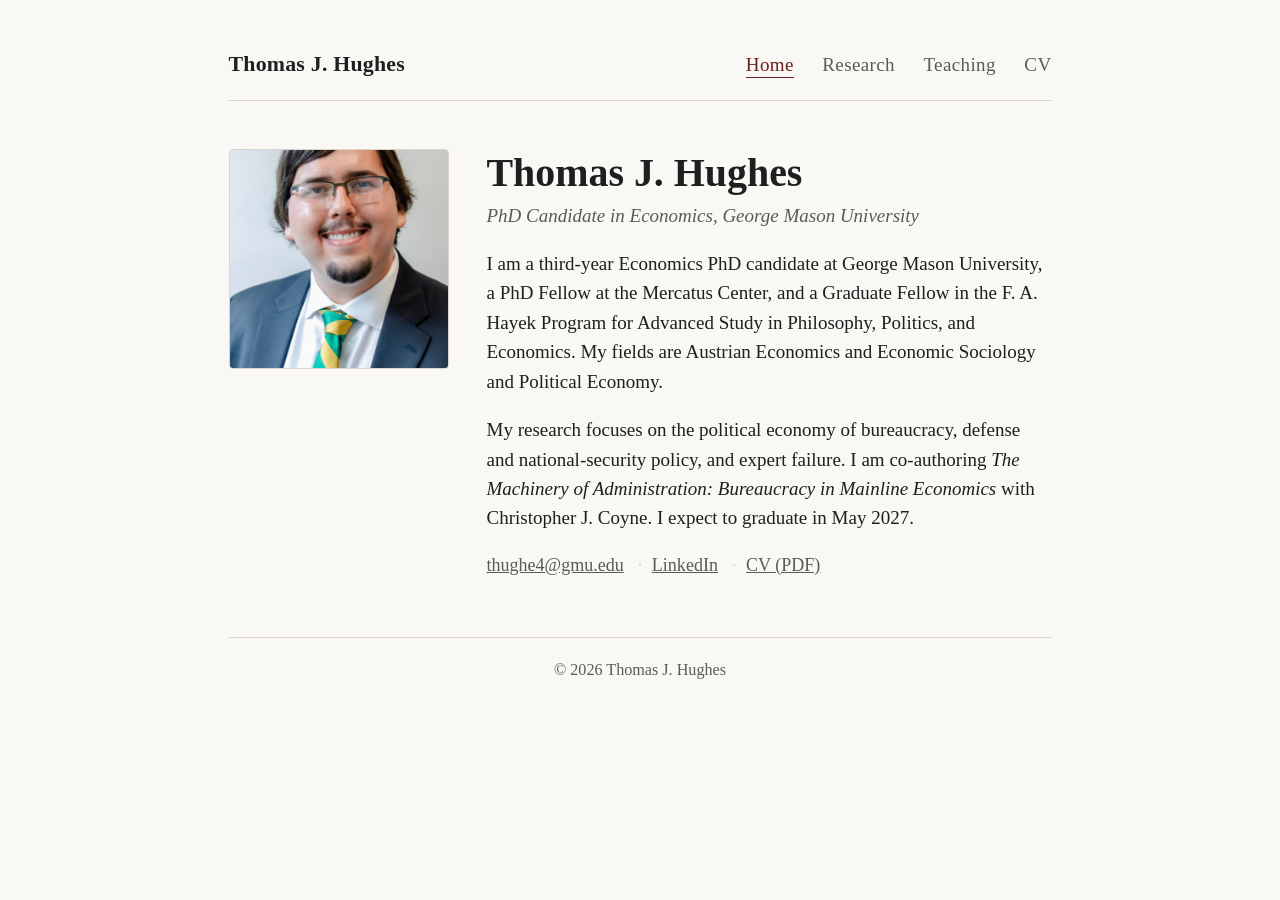
==== index.html @ 13f2f842 "Add initial academic website Four-page static site: home (photo + bio), research (papers, awards, co" ====
<!doctype html>
<html lang="en">
<head>
  <meta charset="utf-8" />
  <meta name="viewport" content="width=device-width, initial-scale=1" />
  <title>Thomas J. Hughes</title>
  <meta name="description" content="Thomas J. Hughes — Economics PhD Candidate, George Mason University." />
  <link rel="stylesheet" href="styles.css" />
</head>
<body>
  <div class="container">
    <header class="site">
      <div class="brand"><a class="brand-link" href="index.html">Thomas J. Hughes</a></div>
      <nav class="primary" aria-label="Primary">
        <ul>
          <li><a class="active" href="index.html">Home</a></li>
          <li><a href="research.html">Research</a></li>
          <li><a href="teaching.html">Teaching</a></li>
          <li><a href="cv.html">CV</a></li>
        </ul>
      </nav>
    </header>

    <section class="hero">
      <img src="profile.jpg" alt="Portrait of Thomas J. Hughes" />
      <div class="intro">
        <h1>Thomas J. Hughes</h1>
        <p class="role">PhD Candidate in Economics, George Mason University</p>
        <p>
          I am a third-year Economics PhD candidate at George Mason University,
          a PhD Fellow at the Mercatus Center, and a Graduate Fellow in the
          F. A. Hayek Program for Advanced Study in Philosophy, Politics, and
          Economics. My fields are Austrian Economics and Economic Sociology
          and Political Economy.
        </p>
        <p>
          My research focuses on the political economy of bureaucracy, defense
          and national-security policy, and expert failure. I am co-authoring
          <em>The Machinery of Administration: Bureaucracy in Mainline
          Economics</em> with Christopher J. Coyne. I expect to graduate in
          May 2027.
        </p>
        <div class="contact">
          <span><a href="mailto:thughe4@gmu.edu">thughe4@gmu.edu</a></span>
          <span><a href="https://www.linkedin.com/in/thomas-hughes-986a08157/">LinkedIn</a></span>
          <span><a href="cv.pdf">CV (PDF)</a></span>
        </div>
      </div>
    </section>

    <footer class="site">
      &copy; <span id="year"></span> Thomas J. Hughes
    </footer>
  </div>
  <script>document.getElementById('year').textContent = new Date().getFullYear();</script>
</body>
</html>
---- styles.css ----
:root {
  --text: #1f1f1f;
  --muted: #5a5a5a;
  --accent: #6b1e1e;
  --rule: #d9d4cc;
  --bg: #faf8f4;
  --link: #6b1e1e;
}

* { box-sizing: border-box; }

html, body {
  margin: 0;
  padding: 0;
  background: var(--bg);
  color: var(--text);
  font-family: "EB Garamond", "Garamond", Georgia, "Times New Roman", serif;
  font-size: 19px;
  line-height: 1.55;
  -webkit-font-smoothing: antialiased;
}

.container {
  max-width: 880px;
  margin: 0 auto;
  padding: 2.5rem 1.5rem 4rem;
}

header.site {
  border-bottom: 1px solid var(--rule);
  padding-bottom: 1rem;
  margin-bottom: 2.5rem;
  display: flex;
  flex-wrap: wrap;
  align-items: baseline;
  justify-content: space-between;
  gap: 1rem;
}

header.site .brand {
  font-weight: 600;
  font-size: 1.15rem;
  letter-spacing: 0.01em;
}

header.site a.brand-link {
  color: var(--text);
  text-decoration: none;
}

nav.primary ul {
  list-style: none;
  margin: 0;
  padding: 0;
  display: flex;
  gap: 1.5rem;
}

nav.primary a {
  color: var(--muted);
  text-decoration: none;
  font-size: 1rem;
  letter-spacing: 0.02em;
  padding-bottom: 2px;
  border-bottom: 1px solid transparent;
}

nav.primary a:hover { color: var(--accent); }
nav.primary a.active {
  color: var(--accent);
  border-bottom-color: var(--accent);
}

h1, h2, h3 {
  font-weight: 600;
  line-height: 1.2;
  color: var(--text);
}

h1 { font-size: 2.1rem; margin: 0 0 0.4rem; }
h2 {
  font-size: 1.35rem;
  margin: 2.2rem 0 0.8rem;
  padding-bottom: 0.3rem;
  border-bottom: 1px solid var(--rule);
}
h3 { font-size: 1.05rem; margin: 1.4rem 0 0.4rem; }

a { color: var(--link); }
a:hover { text-decoration: none; }

p { margin: 0 0 1rem; }

.hero {
  display: grid;
  grid-template-columns: 220px 1fr;
  gap: 2rem;
  align-items: start;
}

.hero img {
  width: 220px;
  height: 220px;
  object-fit: cover;
  border-radius: 4px;
  border: 1px solid var(--rule);
}

.hero .intro h1 {
  margin-bottom: 0.2rem;
}

.hero .intro .role {
  color: var(--muted);
  font-style: italic;
  margin-bottom: 1rem;
}

.contact {
  margin-top: 1rem;
  color: var(--muted);
  font-size: 0.95rem;
}
.contact a { color: var(--muted); }
.contact span + span::before {
  content: "·";
  margin: 0 0.5rem;
  color: var(--rule);
}

ul.items {
  list-style: none;
  padding: 0;
  margin: 0 0 1rem;
}
ul.items > li {
  padding: 0.6rem 0;
  border-bottom: 1px dotted var(--rule);
}
ul.items > li:last-child { border-bottom: none; }

.meta {
  color: var(--muted);
  font-size: 0.92rem;
  font-style: italic;
}

.tag {
  display: inline-block;
  font-size: 0.78rem;
  letter-spacing: 0.04em;
  text-transform: uppercase;
  color: var(--accent);
  border: 1px solid var(--accent);
  padding: 1px 6px;
  border-radius: 2px;
  margin-right: 0.5rem;
  vertical-align: 2px;
}

.cv-frame {
  width: 100%;
  height: 1100px;
  border: 1px solid var(--rule);
  background: #fff;
}

.cv-actions {
  margin: 0.5rem 0 1.5rem;
  display: flex;
  gap: 1rem;
  color: var(--muted);
  font-size: 0.95rem;
}

footer.site {
  margin-top: 3rem;
  padding-top: 1rem;
  border-top: 1px solid var(--rule);
  color: var(--muted);
  font-size: 0.85rem;
  text-align: center;
}

@media (max-width: 640px) {
  body { font-size: 18px; }
  .container { padding: 1.5rem 1rem 3rem; }
  header.site { flex-direction: column; align-items: flex-start; }
  nav.primary ul { gap: 1rem; flex-wrap: wrap; }
  .hero { grid-template-columns: 1fr; }
  .hero img { width: 180px; height: 180px; }
  .cv-frame { height: 75vh; }
}
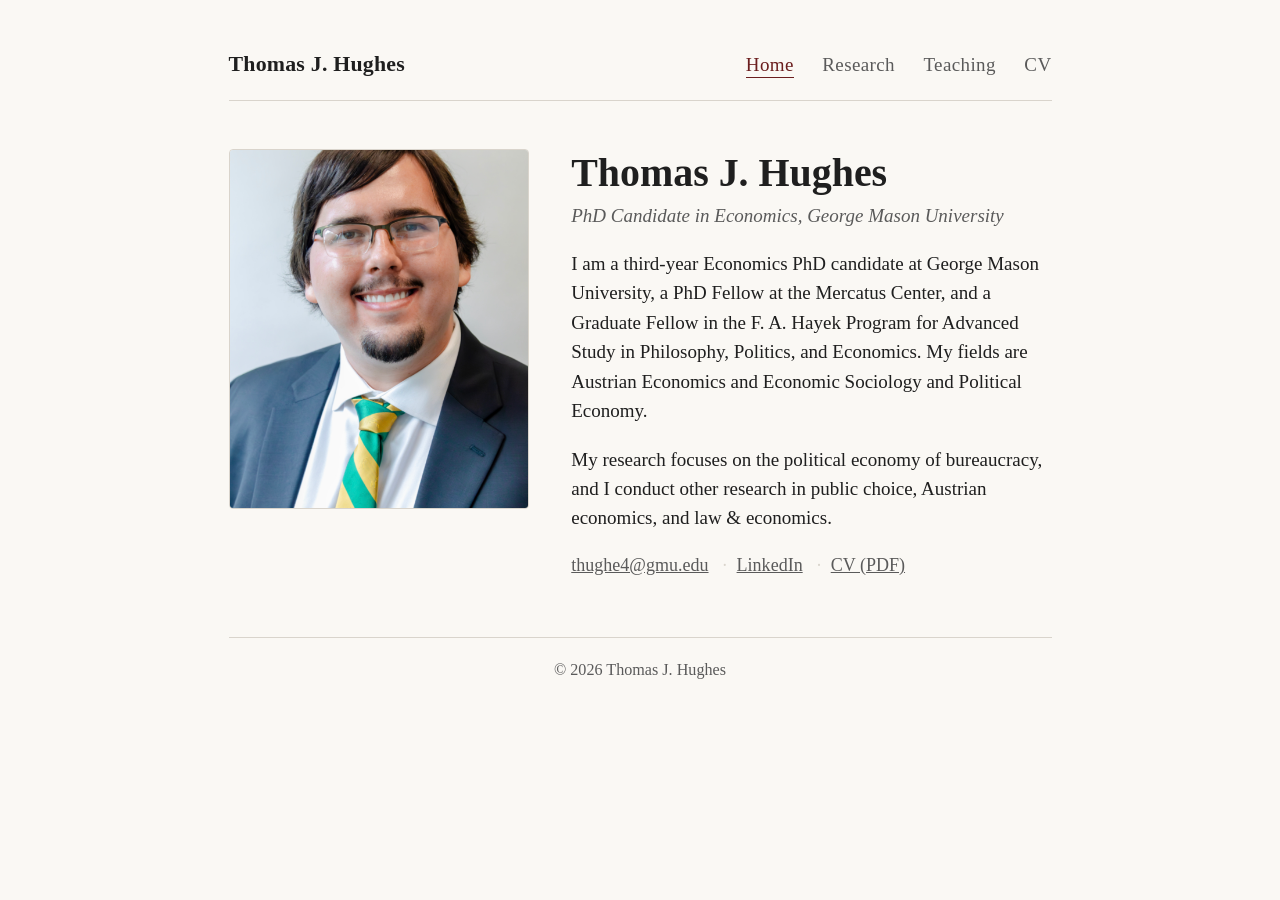
==== commit 470d81e2: "Enlarge home photo, tighten bio, restructure research and teaching - Larger 300x360 portrait so the " ====
--- a/index.html
+++ b/index.html
@@ -34,11 +34,9 @@
           and Political Economy.
         </p>
         <p>
-          My research focuses on the political economy of bureaucracy, defense
-          and national-security policy, and expert failure. I am co-authoring
-          <em>The Machinery of Administration: Bureaucracy in Mainline
-          Economics</em> with Christopher J. Coyne. I expect to graduate in
-          May 2027.
+          My research focuses on the political economy of bureaucracy, and I
+          conduct other research in public choice, Austrian economics, and
+          law &amp; economics.
         </p>
         <div class="contact">
           <span><a href="mailto:thughe4@gmu.edu">thughe4@gmu.edu</a></span>
--- a/styles.css
+++ b/styles.css
@@ -93,14 +93,14 @@
 
 .hero {
   display: grid;
-  grid-template-columns: 220px 1fr;
-  gap: 2rem;
+  grid-template-columns: 300px 1fr;
+  gap: 2.25rem;
   align-items: start;
 }
 
 .hero img {
-  width: 220px;
-  height: 220px;
+  width: 300px;
+  height: 360px;
   object-fit: cover;
   border-radius: 4px;
   border: 1px solid var(--rule);
@@ -188,6 +188,6 @@
   header.site { flex-direction: column; align-items: flex-start; }
   nav.primary ul { gap: 1rem; flex-wrap: wrap; }
   .hero { grid-template-columns: 1fr; }
-  .hero img { width: 180px; height: 180px; }
+  .hero img { width: 220px; height: 264px; }
   .cv-frame { height: 75vh; }
 }
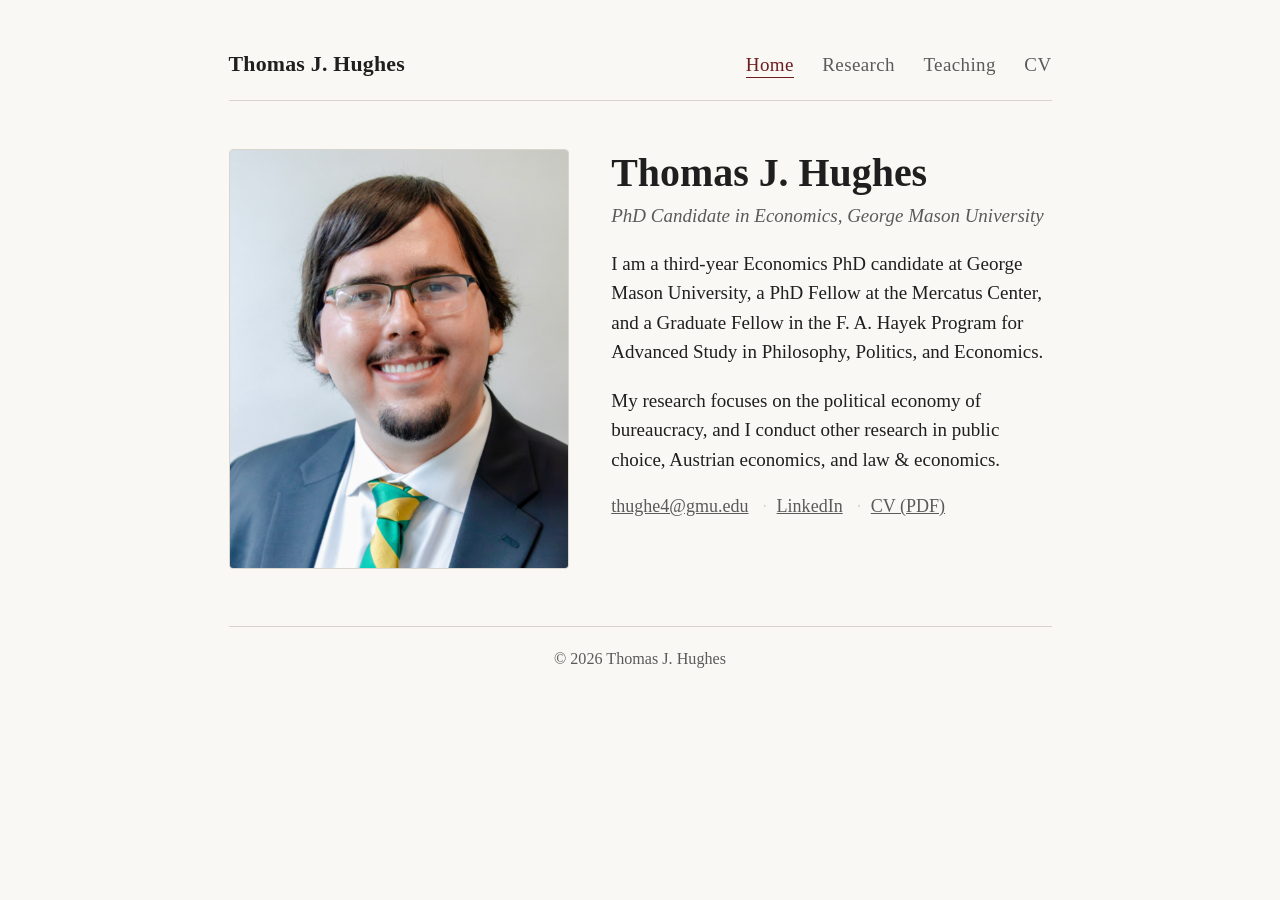
==== commit 23719920: "Drop fields sentence from home bio" ====
--- a/index.html
+++ b/index.html
@@ -30,8 +30,7 @@
           I am a third-year Economics PhD candidate at George Mason University,
           a PhD Fellow at the Mercatus Center, and a Graduate Fellow in the
           F. A. Hayek Program for Advanced Study in Philosophy, Politics, and
-          Economics. My fields are Austrian Economics and Economic Sociology
-          and Political Economy.
+          Economics.
         </p>
         <p>
           My research focuses on the political economy of bureaucracy, and I
--- a/styles.css
+++ b/styles.css
@@ -93,15 +93,16 @@
 
 .hero {
   display: grid;
-  grid-template-columns: 300px 1fr;
+  grid-template-columns: 340px 1fr;
   gap: 2.25rem;
   align-items: start;
 }
 
 .hero img {
-  width: 300px;
-  height: 360px;
+  width: 340px;
+  height: 420px;
   object-fit: cover;
+  object-position: top center;
   border-radius: 4px;
   border: 1px solid var(--rule);
 }
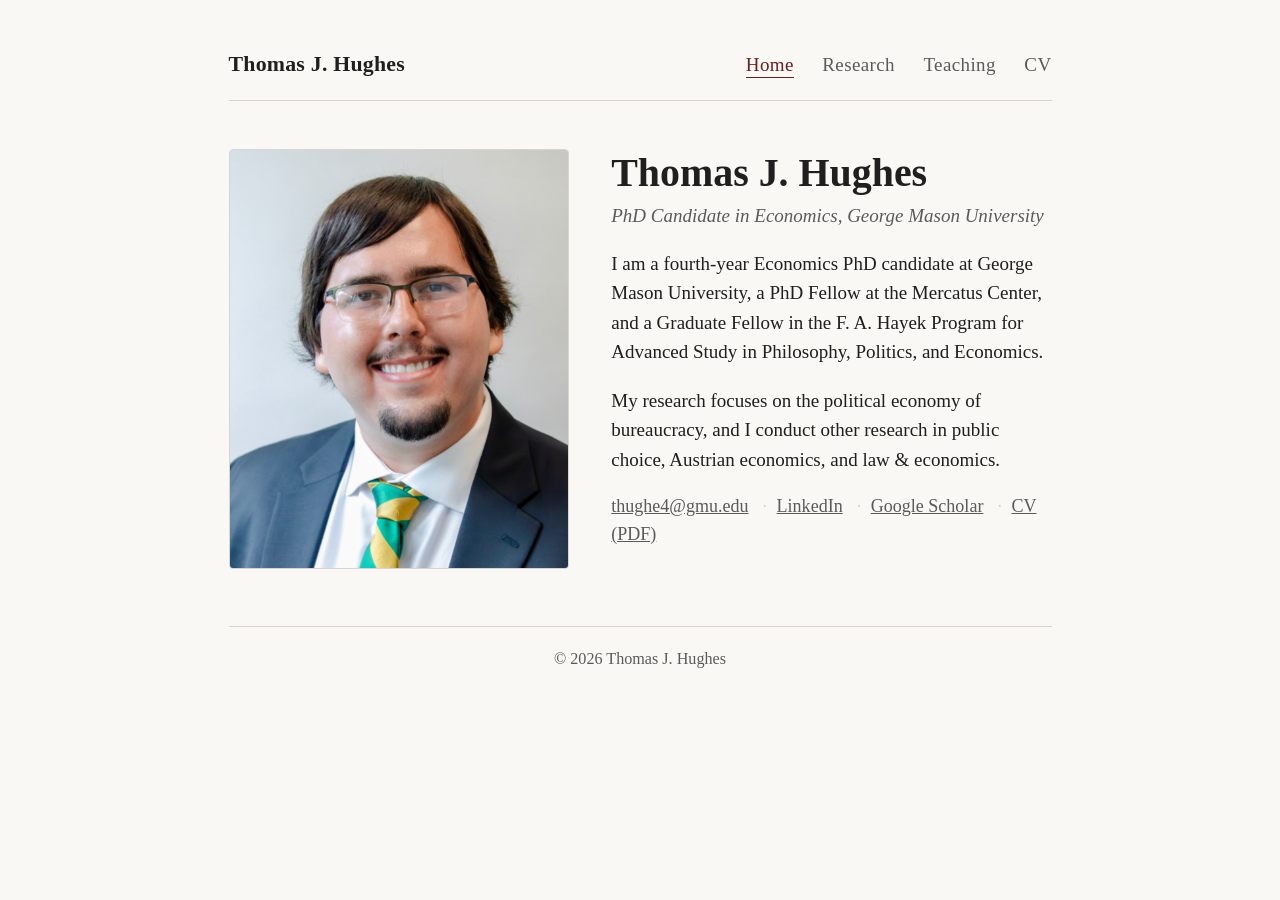
==== commit 61bdd3ca: "Update homepage: fourth-year, add Google Scholar link https://claude.ai/code/session_01P9R1qh5kSummw" ====
--- a/index.html
+++ b/index.html
@@ -27,7 +27,7 @@
         <h1>Thomas J. Hughes</h1>
         <p class="role">PhD Candidate in Economics, George Mason University</p>
         <p>
-          I am a third-year Economics PhD candidate at George Mason University,
+          I am a fourth-year Economics PhD candidate at George Mason University,
           a PhD Fellow at the Mercatus Center, and a Graduate Fellow in the
           F. A. Hayek Program for Advanced Study in Philosophy, Politics, and
           Economics.
@@ -40,6 +40,7 @@
         <div class="contact">
           <span><a href="mailto:thughe4@gmu.edu">thughe4@gmu.edu</a></span>
           <span><a href="https://www.linkedin.com/in/thomas-hughes-986a08157/">LinkedIn</a></span>
+          <span><a href="https://scholar.google.com/citations?user=lPrpJF4AAAAJ&amp;hl=en">Google Scholar</a></span>
           <span><a href="cv.pdf">CV (PDF)</a></span>
         </div>
       </div>
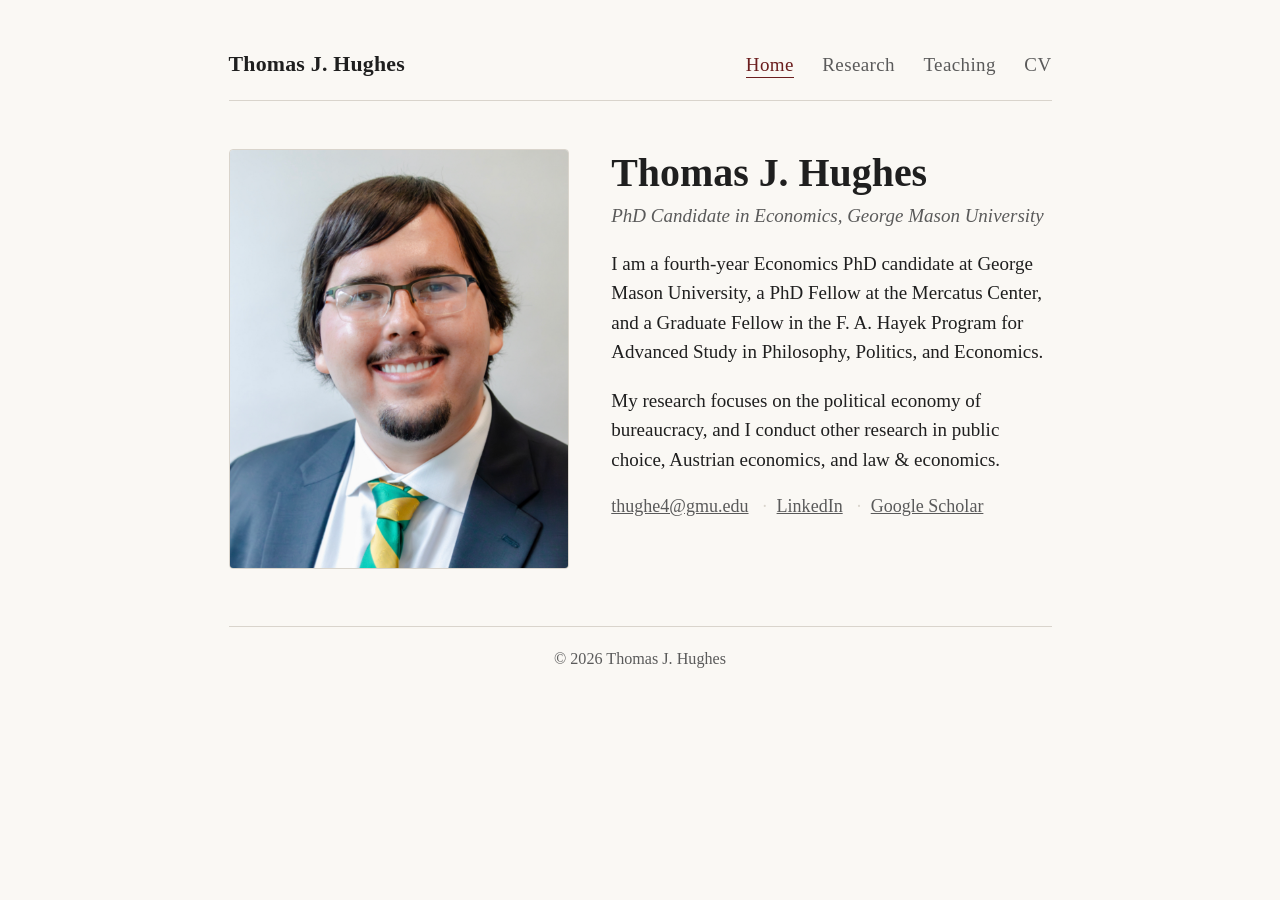
==== commit 2177653b: "Remove CV link from homepage contact line https://claude.ai/code/session_01P9R1qh5kSummwnhNZT93D5" ====
--- a/index.html
+++ b/index.html
@@ -41,7 +41,6 @@
           <span><a href="mailto:thughe4@gmu.edu">thughe4@gmu.edu</a></span>
           <span><a href="https://www.linkedin.com/in/thomas-hughes-986a08157/">LinkedIn</a></span>
           <span><a href="https://scholar.google.com/citations?user=lPrpJF4AAAAJ&amp;hl=en">Google Scholar</a></span>
-          <span><a href="cv.pdf">CV (PDF)</a></span>
         </div>
       </div>
     </section>
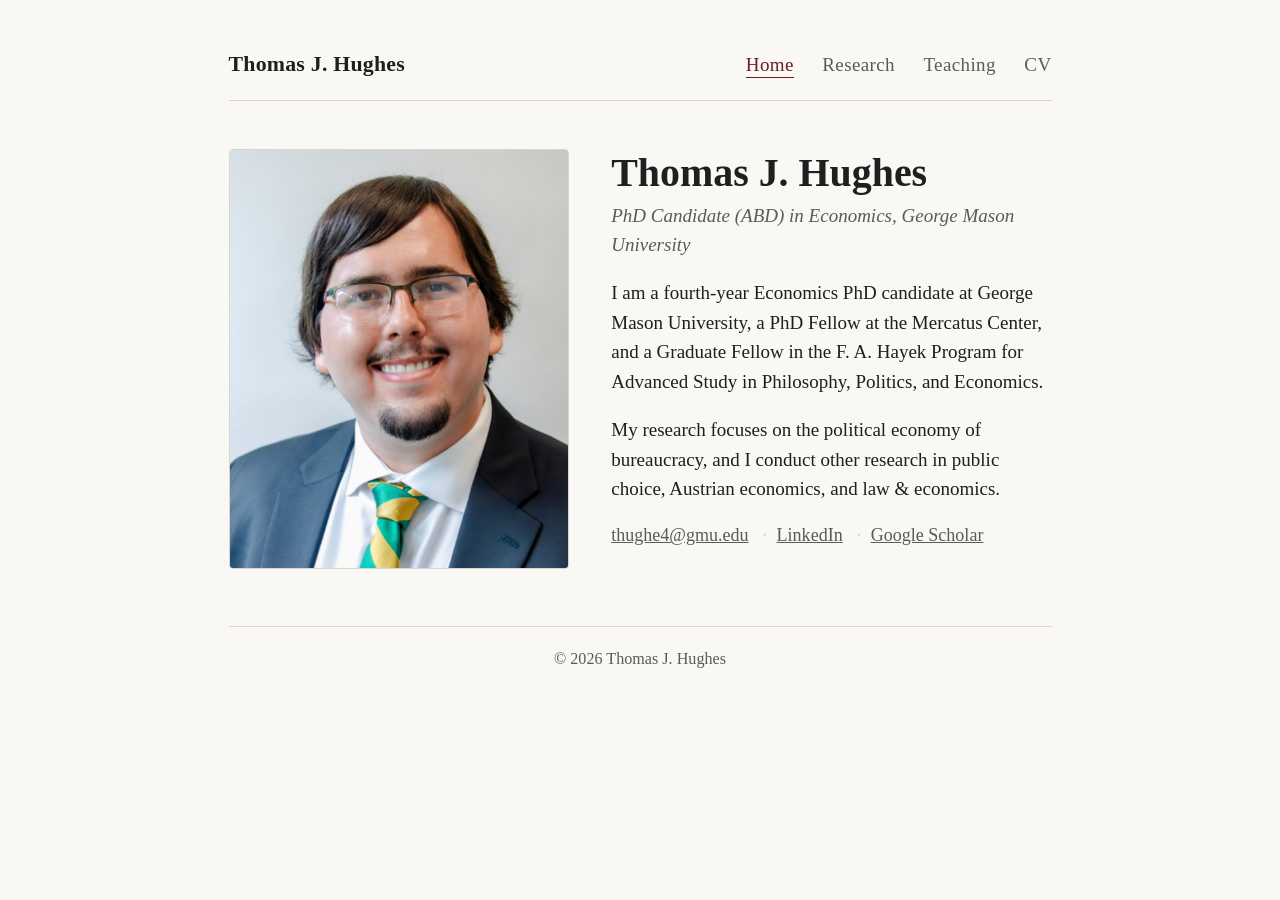
==== commit b7fe4322: "Add (ABD) after PhD Candidate on home page Co-Authored-By: Claude Sonnet 5 <noreply@anthropic.com> C" ====
--- a/index.html
+++ b/index.html
@@ -25,7 +25,7 @@
       <img src="profile.jpg" alt="Portrait of Thomas J. Hughes" />
       <div class="intro">
         <h1>Thomas J. Hughes</h1>
-        <p class="role">PhD Candidate in Economics, George Mason University</p>
+        <p class="role">PhD Candidate (ABD) in Economics, George Mason University</p>
         <p>
           I am a fourth-year Economics PhD candidate at George Mason University,
           a PhD Fellow at the Mercatus Center, and a Graduate Fellow in the
--- a/styles.css
+++ b/styles.css
@@ -140,6 +140,10 @@
 }
 ul.items > li:last-child { border-bottom: none; }
 
+.term {
+  padding-left: 0.5in;
+}
+
 .meta {
   color: var(--muted);
   font-size: 0.92rem;
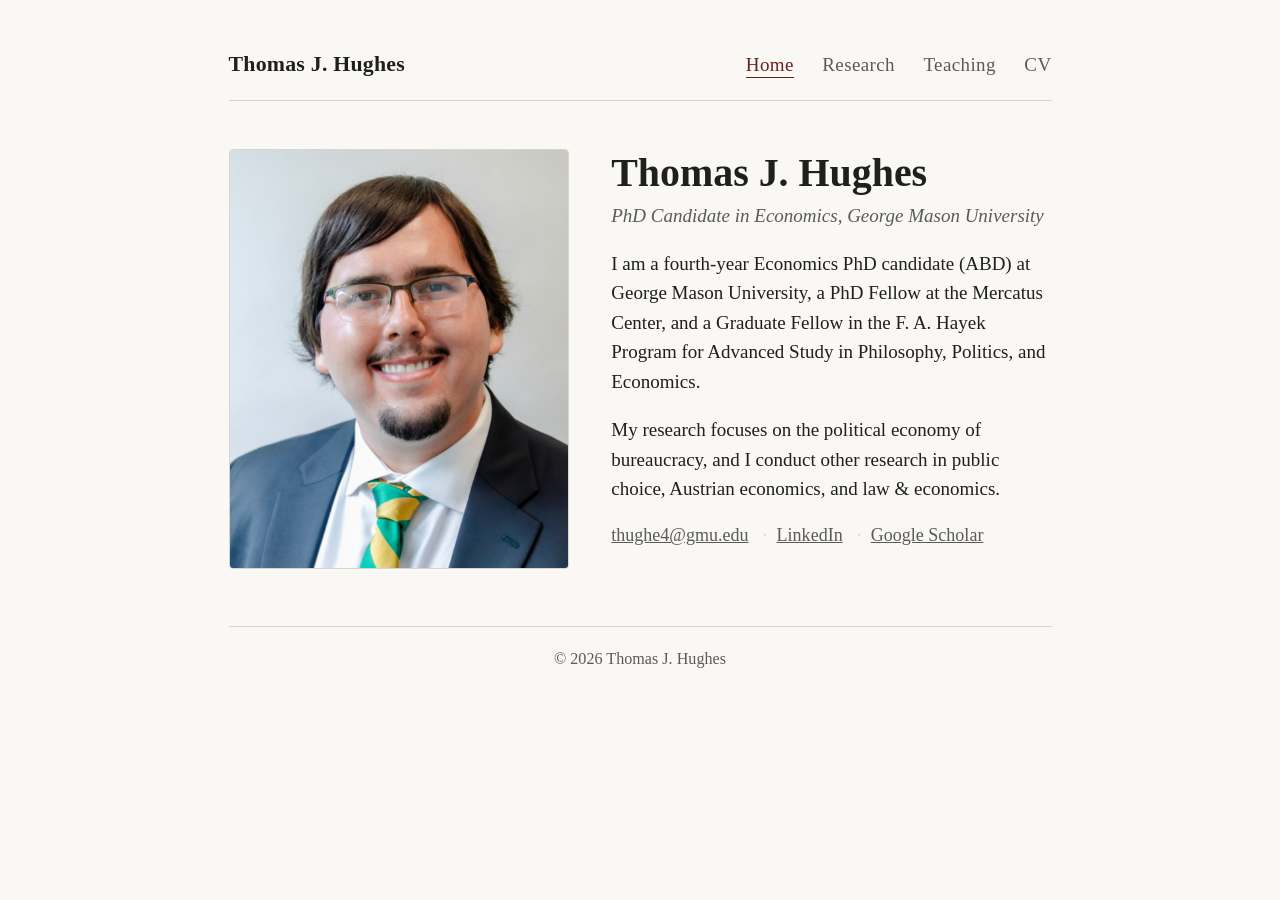
==== commit fcb4ae19: "Move (ABD) into the first sentence, not the role line Co-Authored-By: Claude Sonnet 5 <noreply@anthr" ====
--- a/index.html
+++ b/index.html
@@ -25,9 +25,9 @@
       <img src="profile.jpg" alt="Portrait of Thomas J. Hughes" />
       <div class="intro">
         <h1>Thomas J. Hughes</h1>
-        <p class="role">PhD Candidate (ABD) in Economics, George Mason University</p>
+        <p class="role">PhD Candidate in Economics, George Mason University</p>
         <p>
-          I am a fourth-year Economics PhD candidate at George Mason University,
+          I am a fourth-year Economics PhD candidate (ABD) at George Mason University,
           a PhD Fellow at the Mercatus Center, and a Graduate Fellow in the
           F. A. Hayek Program for Advanced Study in Philosophy, Politics, and
           Economics.
